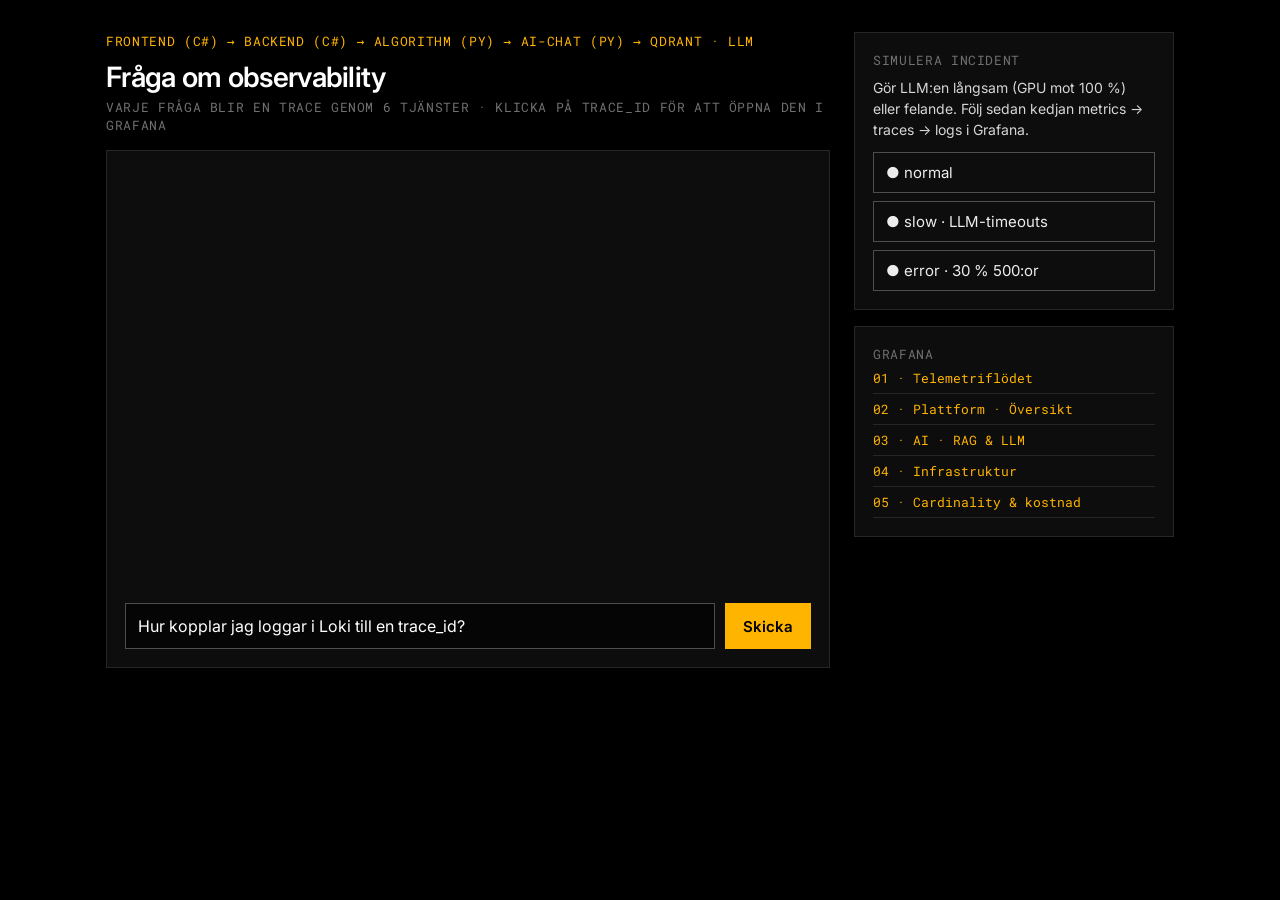
==== telemetry-demo/services/frontend/wwwroot/index.html @ 7d73d3fc "Add runnable OpenTelemetry demo: AI services, Collector, Loki/Tempo/Prometheus, Grafana dashboards I" ====
<!DOCTYPE html>
<html lang="sv">
<head>
<meta charset="utf-8">
<meta name="viewport" content="width=device-width, initial-scale=1">
<title>AI-chatt · Telemetry-demo</title>
<link rel="preconnect" href="https://fonts.googleapis.com">
<link href="https://fonts.googleapis.com/css2?family=Inter:wght@400;600&family=Roboto+Mono:wght@400&display=swap" rel="stylesheet">
<style>
  :root { --y:#FFB400; --wh:#fff; --g200:#EDEDED; --g300:#D6D6D6; --g500:#707070; --g700:#4D4D4D; --panel:#0D0D0D; --line:#262626;
          --sans:'Inter',system-ui,sans-serif; --mono:'Roboto Mono',ui-monospace,monospace; }
  * { box-sizing:border-box; }
  body { margin:0; background:#000; color:var(--wh); font-family:var(--sans); }
  a { color:var(--y); } a:hover { color:#FFC333; }
  .wrap { max-width:1100px; margin:0 auto; padding:32px 16px 48px; display:grid; grid-template-columns:1fr 320px; gap:24px; }
  @media (max-width:860px){ .wrap{ grid-template-columns:1fr; } }
  h1 { font-size:28px; font-weight:600; letter-spacing:-0.025em; margin:0 0 4px; }
  .eyebrow, .label { font-family:var(--mono); font-size:13px; letter-spacing:.05em; text-transform:uppercase; color:var(--g500); }
  .eyebrow { color:var(--y); margin-bottom:10px; }
  .panel { background:var(--panel); border:1px solid var(--line); padding:18px; }
  #log { min-height:420px; max-height:62vh; overflow:auto; display:flex; flex-direction:column; gap:14px; }
  .msg { max-width:88%; padding:12px 14px; line-height:1.45; }
  .me { align-self:flex-end; background:#161616; border:1px solid var(--g700); }
  .bot { align-self:flex-start; border:1px solid var(--line); }
  .bot.err { border-color:var(--y); }
  .meta { font-family:var(--mono); font-size:12px; color:var(--g500); margin-top:8px; display:flex; flex-wrap:wrap; gap:12px; }
  .meta .slow { color:var(--y); }
  form { display:flex; gap:10px; margin-top:14px; }
  input { flex:1; background:#050505; border:1px solid var(--g700); color:var(--wh); font:16px var(--sans); padding:12px; }
  input:focus { outline:none; border-color:var(--y); }
  button { background:var(--y); color:#000; border:0; font:600 15px var(--sans); padding:0 18px; cursor:pointer; }
  button.ghost { background:transparent; color:var(--g200); border:1px solid var(--g700); padding:10px 12px; width:100%; text-align:left; font-weight:400; }
  button.ghost:hover, button.ghost.on { border-color:var(--y); color:var(--y); }
  aside .panel + .panel { margin-top:16px; }
  aside p { color:var(--g300); font-size:14px; line-height:1.5; margin:8px 0 12px; }
  .stack { display:flex; flex-direction:column; gap:8px; }
  .links a { display:block; font-family:var(--mono); font-size:13px; padding:6px 0; border-bottom:1px solid var(--line); text-decoration:none; }
</style>
</head>
<body>
<div class="wrap">
  <main>
    <div class="eyebrow">frontend (c#) → backend (c#) → algorithm (py) → ai-chat (py) → qdrant · llm</div>
    <h1>Fråga om observability</h1>
    <div class="label" style="margin-bottom:16px">Varje fråga blir en trace genom 6 tjänster · klicka på trace_id för att öppna den i Grafana</div>
    <div class="panel">
      <div id="log"></div>
      <form id="f">
        <input id="q" autocomplete="off" placeholder="T.ex. Hur kopplar jag loggar till en trace?" value="Hur kopplar jag loggar i Loki till en trace_id?">
        <button>Skicka</button>
      </form>
    </div>
  </main>
  <aside>
    <div class="panel">
      <div class="label">Simulera incident</div>
      <p>Gör LLM:en långsam (GPU mot 100 %) eller felande. Följ sedan kedjan metrics → traces → logs i Grafana.</p>
      <div class="stack">
        <button class="ghost" data-mode="normal">● normal</button>
        <button class="ghost" data-mode="slow">● slow · LLM-timeouts</button>
        <button class="ghost" data-mode="error">● error · 30 % 500:or</button>
      </div>
    </div>
    <div class="panel links">
      <div class="label">Grafana</div>
      <a id="d-flow" href="#">01 · Telemetriflödet</a>
      <a id="d-overview" href="#">02 · Plattform · Översikt</a>
      <a id="d-ai" href="#">03 · AI · RAG & LLM</a>
      <a id="d-infra" href="#">04 · Infrastruktur</a>
      <a id="d-card" href="#">05 · Cardinality & kostnad</a>
    </div>
  </aside>
</div>
<script>
let grafana = 'http://localhost:3000';
const $ = s => document.querySelector(s);
const esc = s => String(s).replace(/[&<>"]/g, c => ({'&':'&amp;','<':'&lt;','>':'&gt;','"':'&quot;'}[c]));

function traceLink(id) {
  const panes = { a: { datasource: 'tempo', queries: [{ refId: 'A', datasource: { type: 'tempo', uid: 'tempo' }, queryType: 'traceql', query: id }], range: { from: 'now-1h', to: 'now' } } };
  return `${grafana}/explore?schemaVersion=1&panes=${encodeURIComponent(JSON.stringify(panes))}`;
}
function add(html, cls) { const d = document.createElement('div'); d.className = 'msg ' + cls; d.innerHTML = html; $('#log').appendChild(d); $('#log').scrollTop = 1e9; return d; }

fetch('/config').then(r => r.json()).then(c => {
  grafana = c.grafanaUrl;
  const ids = { 'd-flow': 'telemetry-flow', 'd-overview': 'platform-overview', 'd-ai': 'ai-rag-llm', 'd-infra': 'infra-dgx', 'd-card': 'cardinality-cost' };
  Object.entries(ids).forEach(([el, uid]) => { $('#' + el).href = `${grafana}/d/${uid}`; $('#' + el).target = '_blank'; });
});

$('#f').addEventListener('submit', async e => {
  e.preventDefault();
  const q = $('#q').value.trim(); if (!q) return;
  add(esc(q), 'me'); $('#q').value = '';
  const pending = add('<span class="label">tänker…</span>', 'bot');
  const t0 = performance.now();
  try {
    const r = await fetch('/ask', { method: 'POST', headers: { 'content-type': 'application/json' },
      body: JSON.stringify({ question: q, userId: 'u-browser', userEmail: 'anna@kund.se' }) });
    const ms = Math.round(performance.now() - t0), tid = r.headers.get('x-trace-id');
    const j = await r.json().catch(() => ({}));
    const meta = `<div class="meta"><span class="${ms > 2000 ? 'slow' : ''}">${ms} ms</span>` +
      (j.intent ? `<span>intent=${esc(j.intent)}</span>` : '') +
      (tid ? `<a href="${traceLink(tid)}" target="_blank">trace_id=${tid}</a>` : '') + '</div>';
    if (!r.ok) { pending.classList.add('err'); pending.innerHTML = `Något gick fel (${r.status}): ${esc(j.detail || j.title || '')}${meta}`; return; }
    pending.innerHTML = esc(j.answer) + meta;
  } catch (err) { pending.classList.add('err'); pending.textContent = 'Nätverksfel: ' + err; }
});

document.querySelectorAll('[data-mode]').forEach(b => b.addEventListener('click', async () => {
  const r = await fetch('/demo/chaos/' + b.dataset.mode, { method: 'POST' });
  if (r.ok) document.querySelectorAll('[data-mode]').forEach(x => x.classList.toggle('on', x === b));
}));
</script>
</body>
</html>
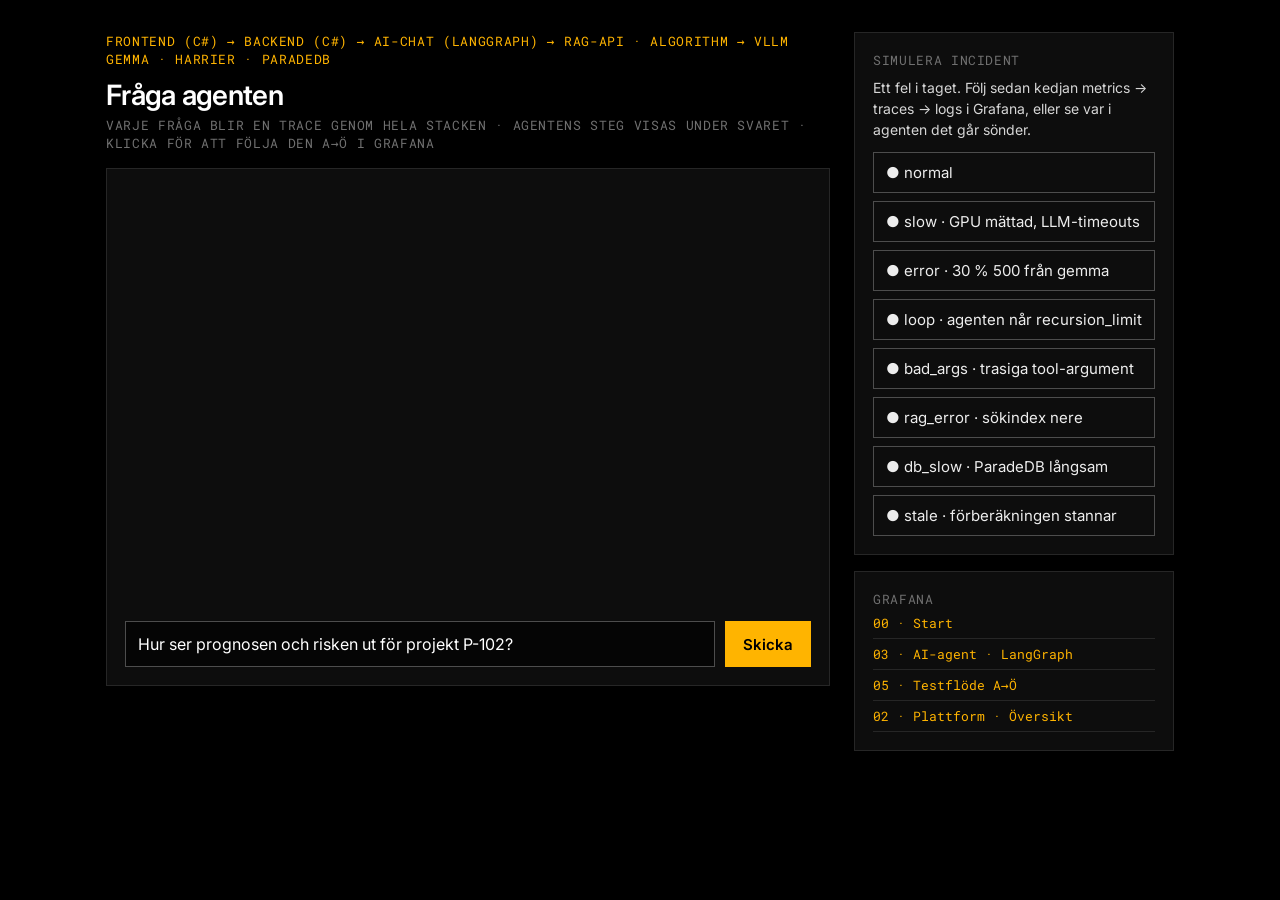
==== commit de838e7c: "Rebuild demo around a LangGraph agent and dashboards-as-code Services now mirror the real architectu" ====
--- a/telemetry-demo/services/frontend/wwwroot/index.html
+++ b/telemetry-demo/services/frontend/wwwroot/index.html
@@ -25,6 +25,11 @@
   .bot.err { border-color:var(--y); }
   .meta { font-family:var(--mono); font-size:12px; color:var(--g500); margin-top:8px; display:flex; flex-wrap:wrap; gap:12px; }
   .meta .slow { color:var(--y); }
+  .steps { display:flex; flex-wrap:wrap; gap:6px; margin-top:10px; font-family:var(--mono); font-size:12px; }
+  .steps span { border:1px solid var(--g700); padding:2px 8px; color:var(--g300); }
+  .steps span.tool { border-style:dashed; }
+  .steps span.bad { border-color:var(--y); color:var(--y); }
+  .steps i { color:var(--g500); font-style:normal; align-self:center; }
   form { display:flex; gap:10px; margin-top:14px; }
   input { flex:1; background:#050505; border:1px solid var(--g700); color:var(--wh); font:16px var(--sans); padding:12px; }
   input:focus { outline:none; border-color:var(--y); }
@@ -40,13 +45,13 @@
 <body>
 <div class="wrap">
   <main>
-    <div class="eyebrow">frontend (c#) → backend (c#) → algorithm (py) → ai-chat (py) → qdrant · llm</div>
-    <h1>Fråga om observability</h1>
-    <div class="label" style="margin-bottom:16px">Varje fråga blir en trace genom 6 tjänster · klicka på trace_id för att öppna den i Grafana</div>
+    <div class="eyebrow">frontend (c#) → backend (c#) → ai-chat (langgraph) → rag-api · algorithm → vLLM gemma · harrier · paradedb</div>
+    <h1>Fråga agenten</h1>
+    <div class="label" style="margin-bottom:16px">Varje fråga blir en trace genom hela stacken · agentens steg visas under svaret · klicka för att följa den A→Ö i Grafana</div>
     <div class="panel">
       <div id="log"></div>
       <form id="f">
-        <input id="q" autocomplete="off" placeholder="T.ex. Hur kopplar jag loggar till en trace?" value="Hur kopplar jag loggar i Loki till en trace_id?">
+        <input id="q" autocomplete="off" placeholder="T.ex. Hur ser prognosen ut för projekt P-102?" value="Hur ser prognosen och risken ut för projekt P-102?">
         <button>Skicka</button>
       </form>
     </div>
@@ -54,20 +59,24 @@
   <aside>
     <div class="panel">
       <div class="label">Simulera incident</div>
-      <p>Gör LLM:en långsam (GPU mot 100 %) eller felande. Följ sedan kedjan metrics → traces → logs i Grafana.</p>
+      <p>Ett fel i taget. Följ sedan kedjan metrics → traces → logs i Grafana, eller se var i agenten det går sönder.</p>
       <div class="stack">
         <button class="ghost" data-mode="normal">● normal</button>
-        <button class="ghost" data-mode="slow">● slow · LLM-timeouts</button>
-        <button class="ghost" data-mode="error">● error · 30 % 500:or</button>
+        <button class="ghost" data-mode="slow">● slow · GPU mättad, LLM-timeouts</button>
+        <button class="ghost" data-mode="error">● error · 30 % 500 från gemma</button>
+        <button class="ghost" data-mode="loop">● loop · agenten når recursion_limit</button>
+        <button class="ghost" data-mode="bad_args">● bad_args · trasiga tool-argument</button>
+        <button class="ghost" data-mode="rag_error">● rag_error · sökindex nere</button>
+        <button class="ghost" data-mode="db_slow">● db_slow · ParadeDB långsam</button>
+        <button class="ghost" data-mode="stale">● stale · förberäkningen stannar</button>
       </div>
     </div>
     <div class="panel links">
       <div class="label">Grafana</div>
-      <a id="d-flow" href="#">01 · Telemetriflödet</a>
+      <a id="d-start" href="#">00 · Start</a>
+      <a id="d-agent" href="#">03 · AI-agent · LangGraph</a>
+      <a id="d-test" href="#">05 · Testflöde A→Ö</a>
       <a id="d-overview" href="#">02 · Plattform · Översikt</a>
-      <a id="d-ai" href="#">03 · AI · RAG & LLM</a>
-      <a id="d-infra" href="#">04 · Infrastruktur</a>
-      <a id="d-card" href="#">05 · Cardinality & kostnad</a>
     </div>
   </aside>
 </div>
@@ -84,7 +93,7 @@
 
 fetch('/config').then(r => r.json()).then(c => {
   grafana = c.grafanaUrl;
-  const ids = { 'd-flow': 'telemetry-flow', 'd-overview': 'platform-overview', 'd-ai': 'ai-rag-llm', 'd-infra': 'infra-dgx', 'd-card': 'cardinality-cost' };
+  const ids = { 'd-start': 'start', 'd-agent': 'ai-agent', 'd-test': 'test-flow', 'd-overview': 'platform-overview' };
   Object.entries(ids).forEach(([el, uid]) => { $('#' + el).href = `${grafana}/d/${uid}`; $('#' + el).target = '_blank'; });
 });
 
@@ -101,9 +110,12 @@
     const j = await r.json().catch(() => ({}));
     const meta = `<div class="meta"><span class="${ms > 2000 ? 'slow' : ''}">${ms} ms</span>` +
       (j.intent ? `<span>intent=${esc(j.intent)}</span>` : '') +
-      (tid ? `<a href="${traceLink(tid)}" target="_blank">trace_id=${tid}</a>` : '') + '</div>';
+      (tid ? `<a href="${traceLink(tid)}" target="_blank">trace ↗</a><a href="${grafana}/d/test-flow?var-trace_id=${tid}" target="_blank">A→Ö ↗</a>` : '') + '</div>';
+    const steps = (j.steps || []).map(s => s === 'tools'
+        ? (j.tools || []).splice(0, 2).map(t => `<span class="tool ${t.ok ? '' : 'bad'}">${esc(t.tool)}${t.ok ? '' : ' ✕'}</span>`).join('') || '<span class="tool">tools</span>'
+        : `<span>${esc(s)}</span>`).join('<i>→</i>');
     if (!r.ok) { pending.classList.add('err'); pending.innerHTML = `Något gick fel (${r.status}): ${esc(j.detail || j.title || '')}${meta}`; return; }
-    pending.innerHTML = esc(j.answer) + meta;
+    pending.innerHTML = esc(j.answer) + (steps ? `<div class="steps">${steps}</div>` : '') + meta;
   } catch (err) { pending.classList.add('err'); pending.textContent = 'Nätverksfel: ' + err; }
 });
 
